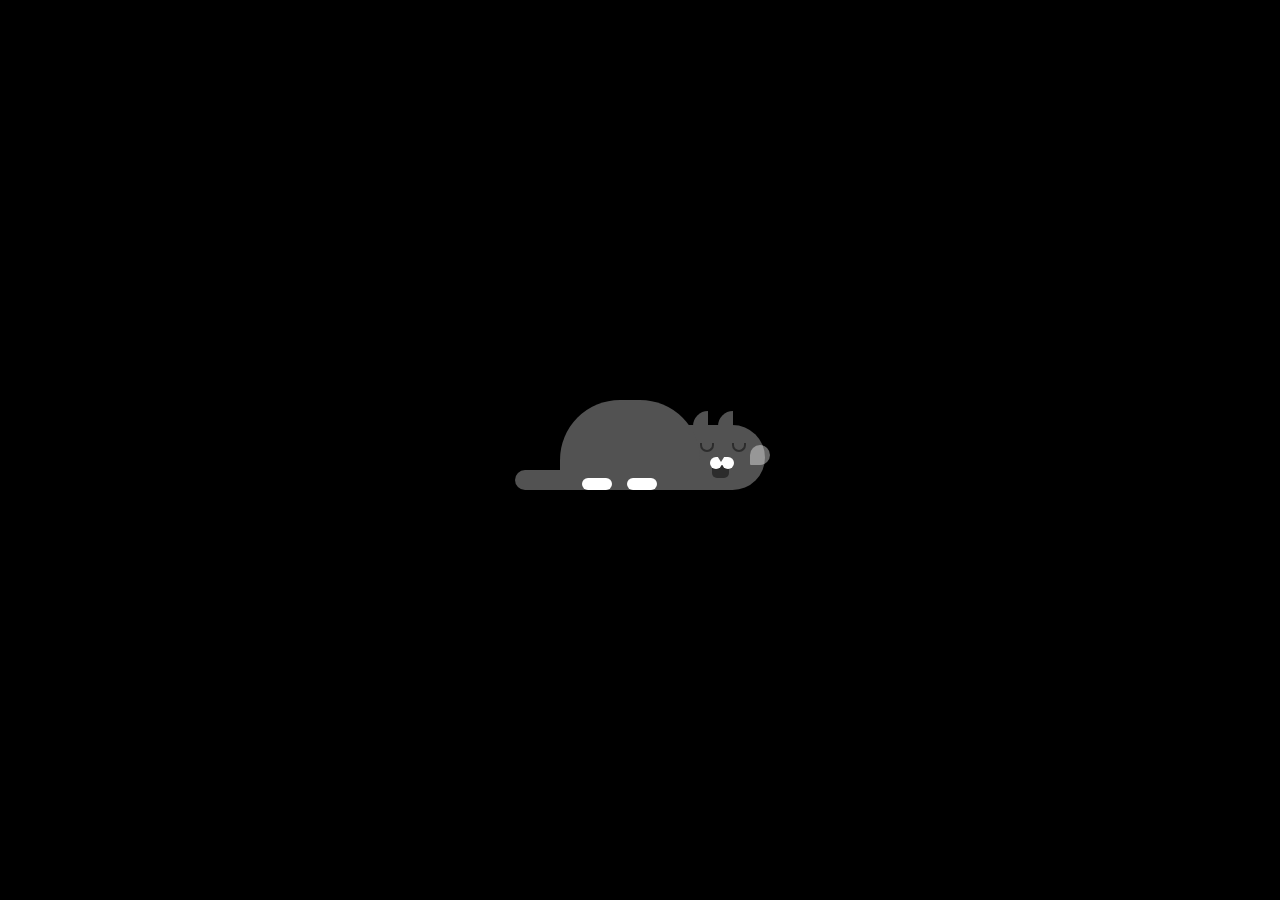
==== alaika/index.html @ 0b00833c "Add files via upload" ====
<!DOCTYPE html>
<html lang="en">
    <head>
        <meta name="viewport" content="width=device-width, initial-scale=1.0" />
        <title>Sleepy Cat Animation</title>
        <!-- Stylesheet -->
        <link rel="stylesheet" href="https://fonts.googleapis.com/css?family=Comfortaa" type="text/css">
        <script src="https://ajax.googleapis.com/ajax/libs/jquery/3.6.0/jquery.min.js"></script>
        <link rel="stylesheet" href="style.css" />
    </head>
    <body>
        <div class="container">
            <div class="shadow"></div>
            <div class="cat">
                <div class="ear"></div>
                <div class="eye"></div>
                <div class="mouth"></div>
                <div class="nose"></div>
                <div class="tail"></div>
                <div class="body"></div>
                <div class="bubble"></div>
            </div>
            <!-- <div id="fak" class="alfateh">press me</div> -->
            <div id="pak" class="alfatehh">SEDANG TURU</div>
        </div>
    </body>
    <script src="test.js"></script>
</html>
---- alaika/style.css ----
body {
    background-color: #000000;
    padding: 0;
    margin: 0;
}
.container {
    height: 200px;
    width: 350px;
    position: absolute;
    transform: translate(-50%, -50%);
    left: 50%;
    top: 50%;
}
.cat {
    background-color: #525252;
    height: 65px;
    width: 80px;
    border-radius: 0 80px 80px 0;
    position: absolute;
    bottom: 60px;
    right: 50px;
}
.ear {
    height: 15px;
    width: 15px;
    background-color: #525252;
    position: absolute;
    bottom: 64px;
    left: 8px;
    border-radius: 20px 0 0 0;
    box-shadow: 25px 0 #525252;
}
.eye,
.eye:before {
    height: 7px;
    width: 10px;
    border: 2px solid #2c2c2c;
    position: absolute;
    border-radius: 0 0 15px 15px;
    border-top: none;
}
.eye {
    top: 18px;
    left: 15px;
}
.eye:before {
    content: "";
    left: 30px;
}
.nose {
    background-color: #ffffff;
    height: 12px;
    width: 12px;
    border-radius: 50%;
    position: absolute;
    top: 32px;
    left: 25px;
    box-shadow: 12px 0 #ffffff;
}
.nose:before {
    content: "";
    width: 12px;
    height: 8px;
    position: absolute;
    background-color: #ffffff;
    left: 6px;
}
.nose:after {
    content: "";
    position: absolute;
    height: 0;
    width: 0;
    border-top: 8px solid #525252;
    border-left: 5px solid transparent;
    border-right: 5px solid transparent;
    bottom: 7px;
    left: 6px;
}
.mouth {
    background-color: #2c2c2c;
    height: 15px;
    width: 17px;
    position: absolute;
    border-radius: 0 0 5px 5px;
    top: 38px;
    left: 27px;
    animation: mouth-move 2s infinite;
    transform-origin: top;
}
@keyframes mouth-move {
    50% {
        transform: scaleY(0.7);
    }
}
.body {
    background-color: #525252;
    height: 90px;
    width: 140px;
    position: absolute;
    right: 65px;
    bottom: 0;
    border-radius: 60px 60px 0 0;
    animation: sleep 2s infinite;
    transform-origin: bottom right;
}
@keyframes sleep {
    50% {
        transform: scale(0.9, 1.05);
    }
}
.tail {
    background-color: #525252;
    height: 20px;
    width: 100px;
    position: absolute;
    right: 150px;
    bottom: 0;
    border-radius: 20px 0 0 20px;
}
.body:before {
    content: "";
    position: absolute;
    background-color: #ffffff;
    height: 12px;
    width: 30px;
    border-radius: 6px;
    bottom: 0;
    left: 22px;
    box-shadow: 45px 0 #ffffff;
}
.bubble {
    height: 20px;
    width: 20px;
    background-color: rgba(255, 255, 255, 0.4);
    position: absolute;
    left: 65px;
    top: 20px;
    border-radius: 50px 50px 50px 5px;
    animation: bubble-scale 2s infinite;
}
@keyframes bubble-scale {
    50% {
        transform: scale(1.6);
    }
}
.shadow {
    height: 10px;
    width: 240px;
    background-color: rgba(0, 0, 0, 0.2);
    border-radius: 10px;
    position: absolute;
    bottom: 52px;
    left: 70px;
    animation: shadow 2s infinite;
}
@keyframes shadow {
    50% {
        transform: scaleX(0.7);
    }
}
.alfatehh{
    font-size:20px;
    color: white;
    margin-top: 150px;
    font-family: 'comfortaa';
    text-align: center;
    text-transform: uppercase;
    transition: all 4s;
}
.alfateh{
    font-size:20px;
    color: white;
    margin-top: 150px;
    font-family: 'comfortaa';
    text-align: center;
    text-transform: uppercase;
    transition: all 4s;
}
.alfatehh:hover{
    font-size:35px;
    color: white;
    margin-top: 150px;
    font-family: 'comfortaa';
    text-align: center;
    text-transform: uppercase;
}
#pak{
    display: none;
}
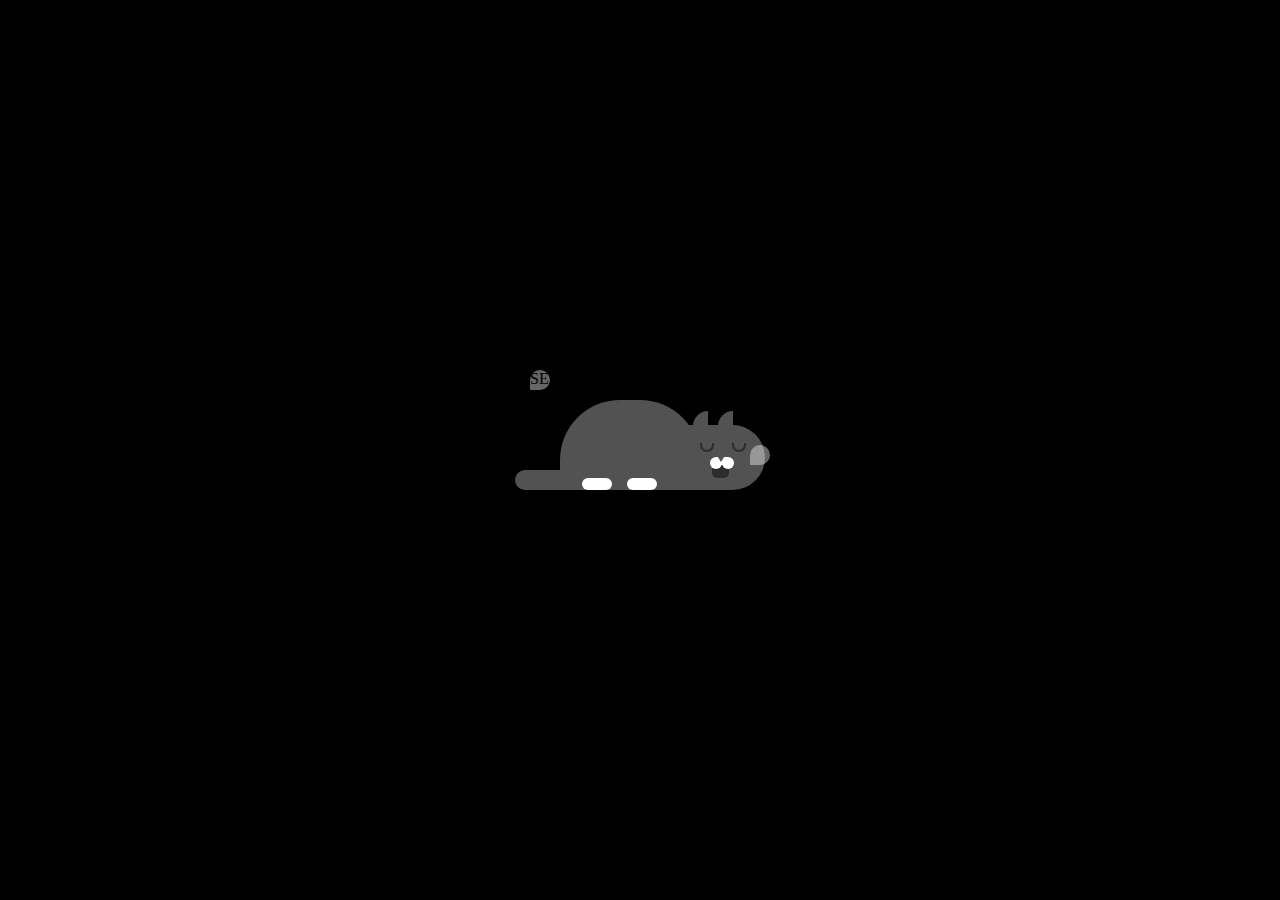
==== commit b9e59e7f: "Update index.html" ====
--- a/alaika/index.html
+++ b/alaika/index.html
@@ -2,7 +2,7 @@
 <html lang="en">
     <head>
         <meta name="viewport" content="width=device-width, initial-scale=1.0" />
-        <title>Sleepy Cat Animation</title>
+        <title>SEDANG TURU</title>
         <!-- Stylesheet -->
         <link rel="stylesheet" href="https://fonts.googleapis.com/css?family=Comfortaa" type="text/css">
         <script src="https://ajax.googleapis.com/ajax/libs/jquery/3.6.0/jquery.min.js"></script>
@@ -21,8 +21,8 @@
                 <div class="bubble"></div>
             </div>
             <!-- <div id="fak" class="alfateh">press me</div> -->
-            <div id="pak" class="alfatehh">SEDANG TURU</div>
+            <div id="pak" class="bubble">SEDANG TURU</div>
         </div>
     </body>
     <script src="test.js"></script>
-</html>+</html>
--- a/alaika/style.css
+++ b/alaika/style.css
@@ -184,6 +184,6 @@
     text-align: center;
     text-transform: uppercase;
 }
-#pak{
+/* #pak{
     display: none;
-}+} */
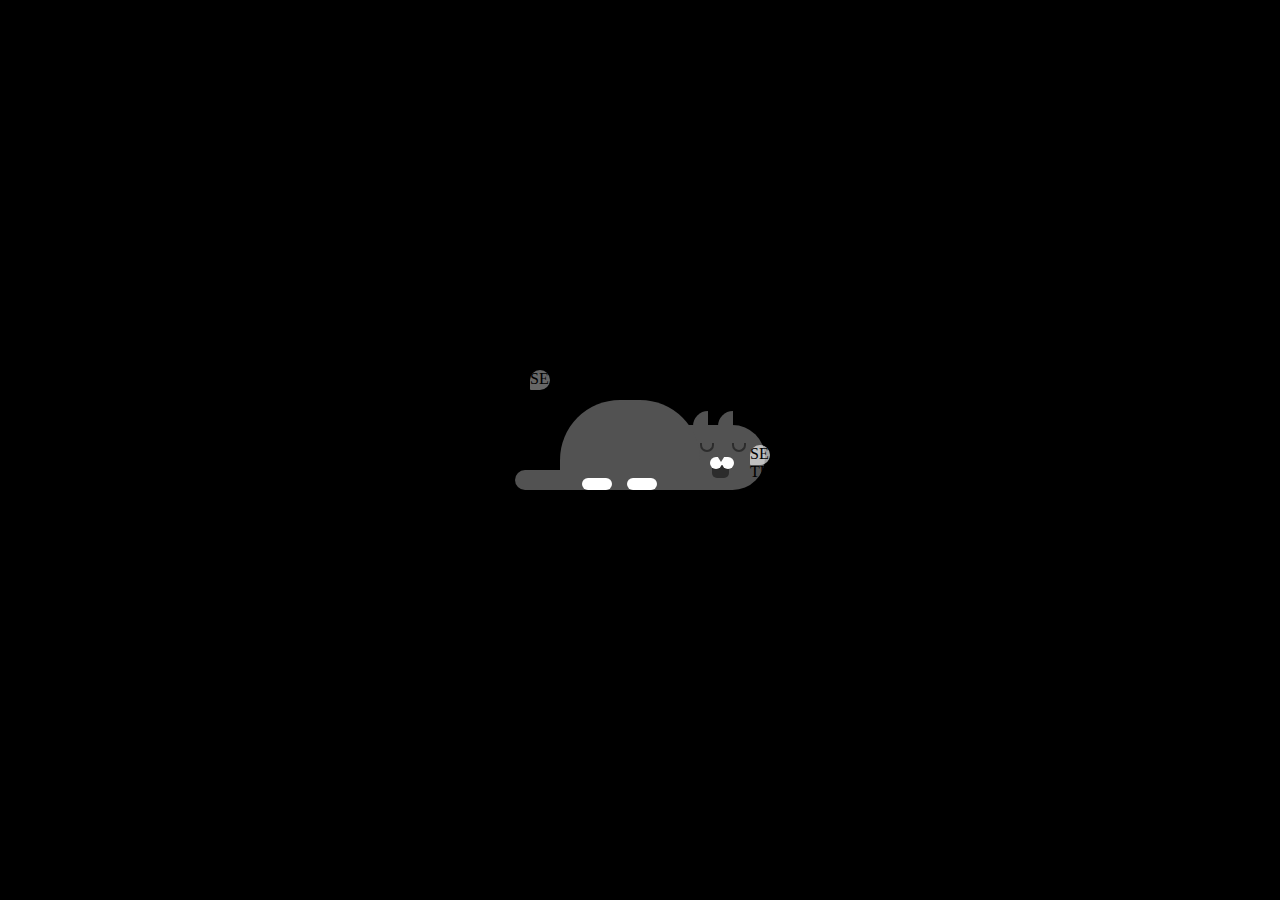
==== commit fa57d256: "Update index.html" ====
--- a/alaika/index.html
+++ b/alaika/index.html
@@ -19,6 +19,7 @@
                 <div class="tail"></div>
                 <div class="body"></div>
                 <div class="bubble"></div>
+                <div id="pak" class="bubble">SEDANG TURU</div>
             </div>
             <!-- <div id="fak" class="alfateh">press me</div> -->
             <div id="pak" class="bubble">SEDANG TURU</div>
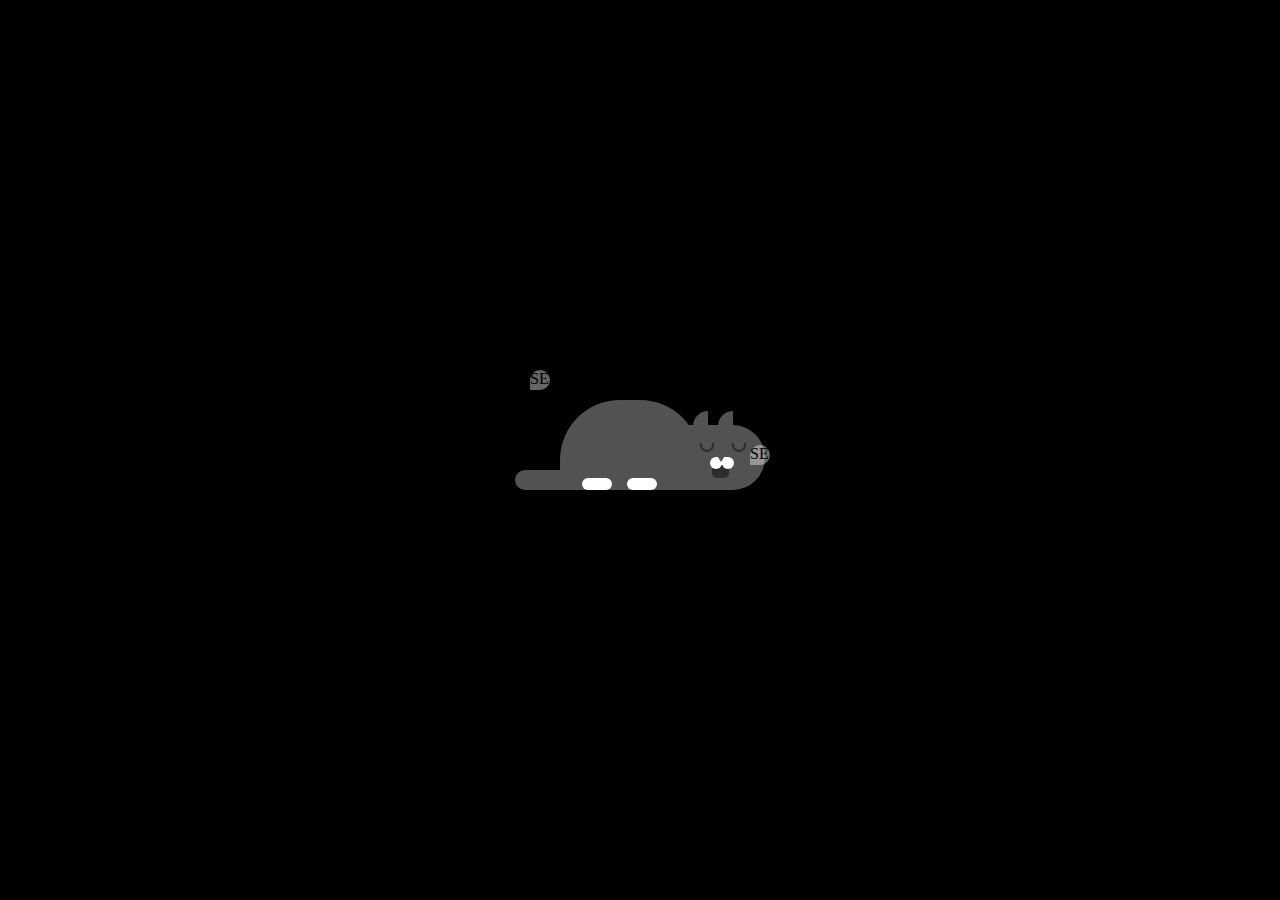
==== commit 6fa10e15: "Update index.html" ====
--- a/alaika/index.html
+++ b/alaika/index.html
@@ -19,7 +19,7 @@
                 <div class="tail"></div>
                 <div class="body"></div>
                 <div class="bubble"></div>
-                <div id="pak" class="bubble">SEDANG TURU</div>
+                <div class="alfateh">SEDANG TURU</div>
             </div>
             <!-- <div id="fak" class="alfateh">press me</div> -->
             <div id="pak" class="bubble">SEDANG TURU</div>
--- a/alaika/style.css
+++ b/alaika/style.css
@@ -158,32 +158,17 @@
         transform: scaleX(0.7);
     }
 }
-.alfatehh{
-    font-size:20px;
-    color: white;
-    margin-top: 150px;
-    font-family: 'comfortaa';
-    text-align: center;
-    text-transform: uppercase;
-    transition: all 4s;
+.alfateh {
+    height: 200px;
+    width: 200px;
+    position: absolute;
+    left: 65px;
+    top: 20px;
+    border-radius: 50px 50px 50px 5px;
+    animation: bubble-scale 2s infinite;
 }
-.alfateh{
-    font-size:20px;
-    color: white;
-    margin-top: 150px;
-    font-family: 'comfortaa';
-    text-align: center;
-    text-transform: uppercase;
-    transition: all 4s;
+@keyframes bubble-scale {
+    50% {
+        transform: scale(1.6);
+    }
 }
-.alfatehh:hover{
-    font-size:35px;
-    color: white;
-    margin-top: 150px;
-    font-family: 'comfortaa';
-    text-align: center;
-    text-transform: uppercase;
-}
-/* #pak{
-    display: none;
-} */
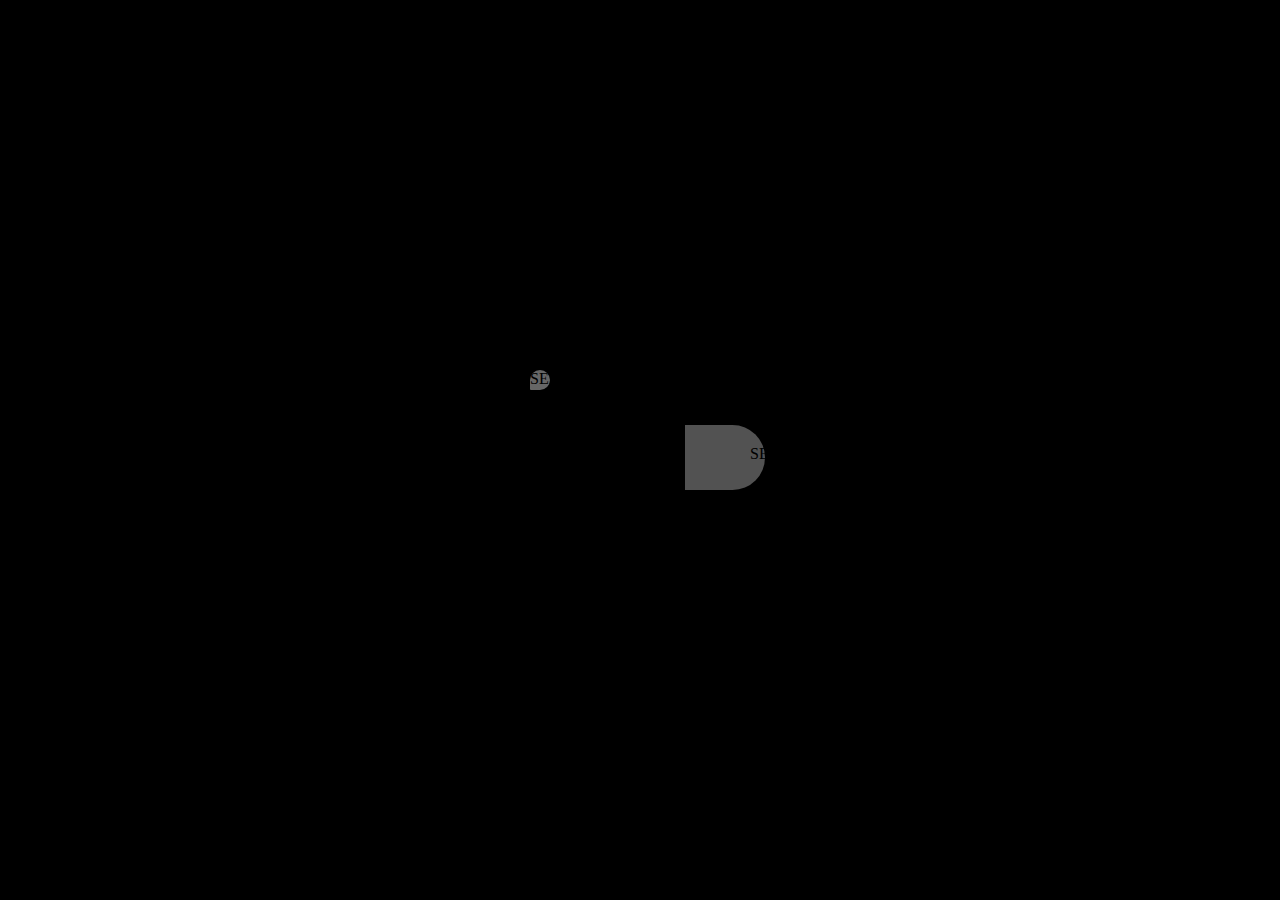
==== commit 7ab7cb56: "Update index.html" ====
--- a/alaika/index.html
+++ b/alaika/index.html
@@ -12,13 +12,13 @@
         <div class="container">
             <div class="shadow"></div>
             <div class="cat">
-                <div class="ear"></div>
+<!--                 <div class="ear"></div>
                 <div class="eye"></div>
                 <div class="mouth"></div>
                 <div class="nose"></div>
                 <div class="tail"></div>
                 <div class="body"></div>
-                <div class="bubble"></div>
+                <div class="bubble"></div> -->
                 <div class="alfateh">SEDANG TURU</div>
             </div>
             <!-- <div id="fak" class="alfateh">press me</div> -->
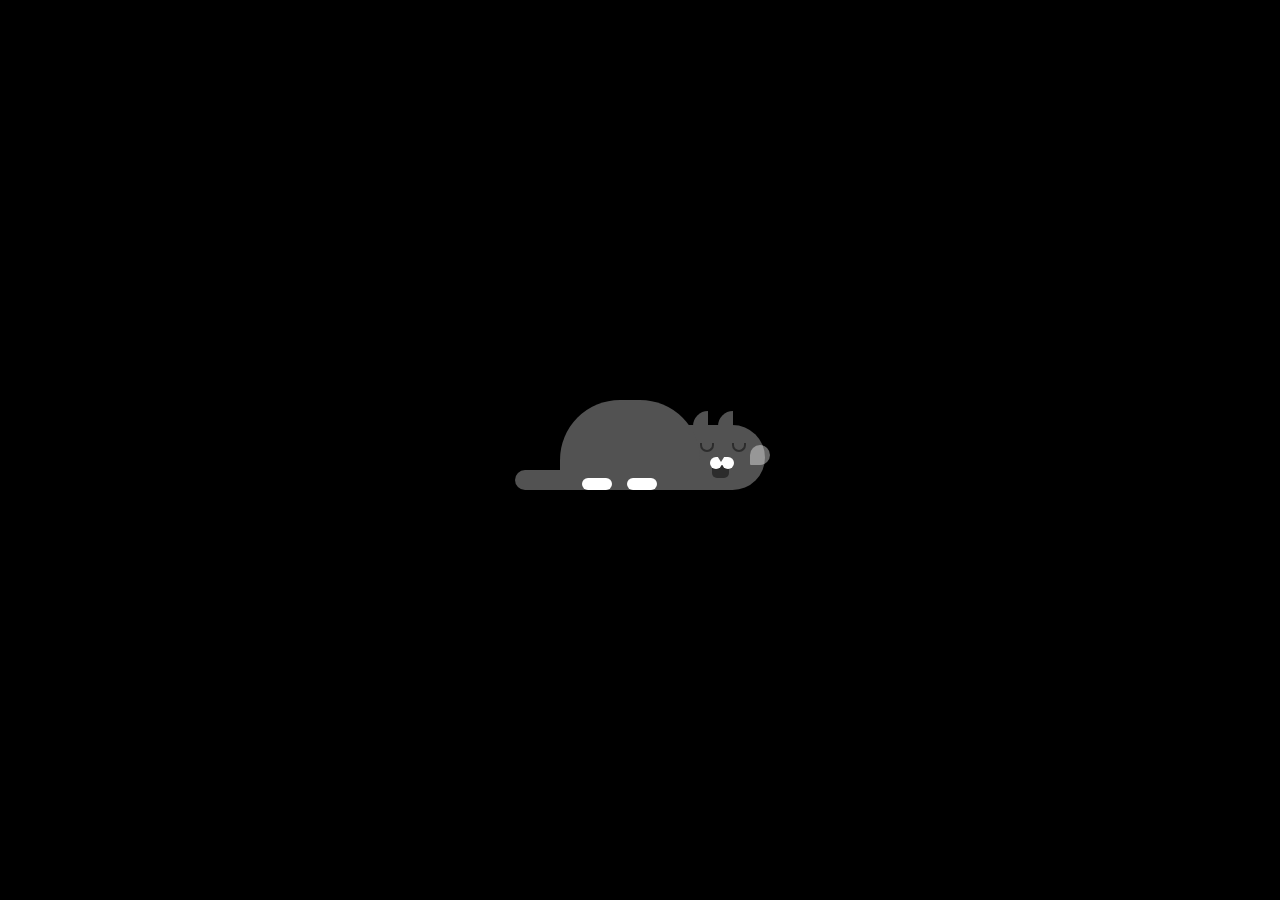
==== commit 79498d7a: "Update index.html" ====
--- a/alaika/index.html
+++ b/alaika/index.html
@@ -12,17 +12,16 @@
         <div class="container">
             <div class="shadow"></div>
             <div class="cat">
-<!--                 <div class="ear"></div>
+                <div class="ear"></div>
                 <div class="eye"></div>
                 <div class="mouth"></div>
                 <div class="nose"></div>
                 <div class="tail"></div>
                 <div class="body"></div>
-                <div class="bubble"></div> -->
-                <div class="alfateh">SEDANG TURU</div>
+                <div class="bubble"></div>
             </div>
             <!-- <div id="fak" class="alfateh">press me</div> -->
-            <div id="pak" class="bubble">SEDANG TURU</div>
+            <div class=alfateh">SEDANG TURU</div>
         </div>
     </body>
     <script src="test.js"></script>
